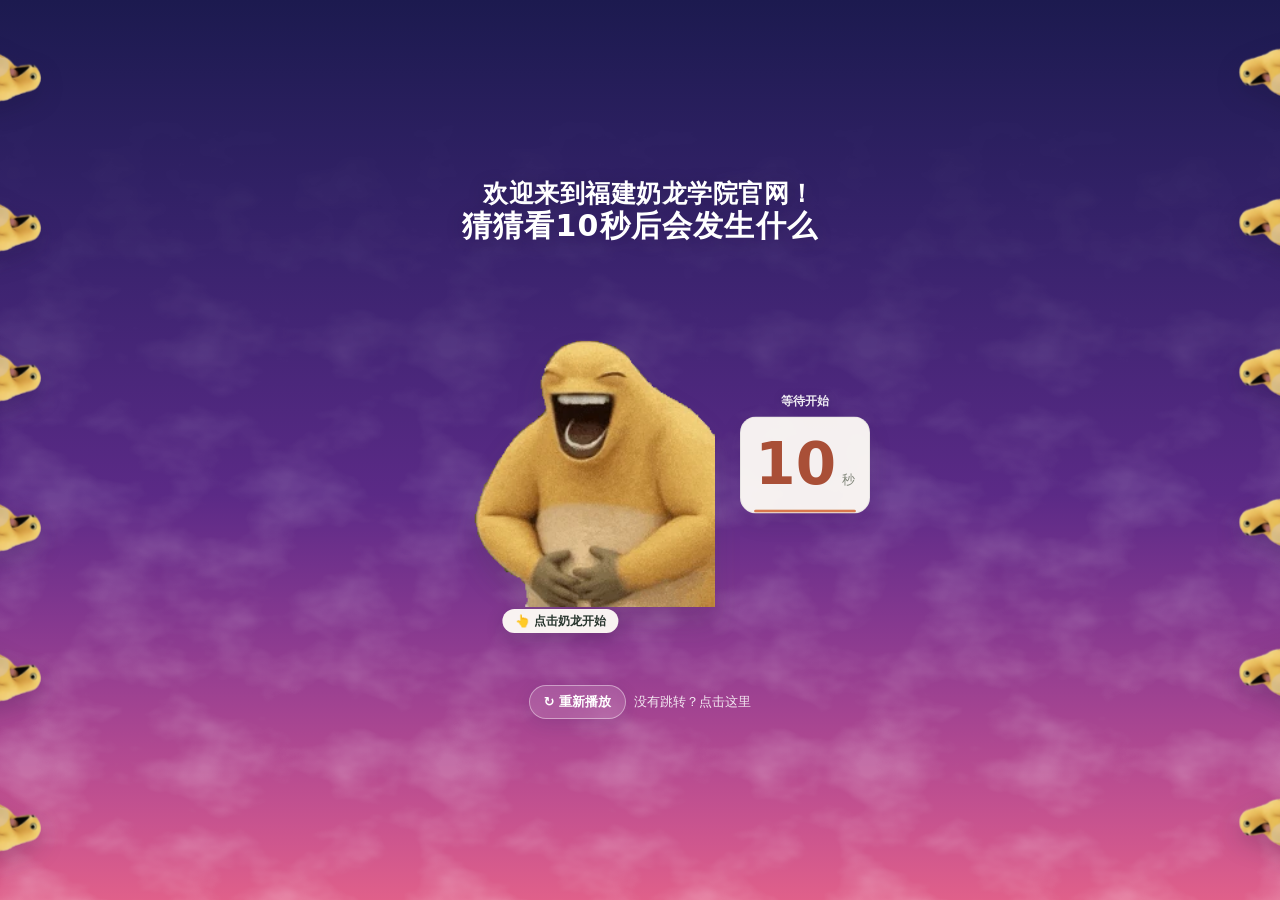
==== mobile.html @ 8c5dec79 "Start audio animation and countdown on mascot click" ====
<!doctype html>
<html lang="zh-CN">
<head>
  <meta charset="UTF-8" />
  <meta name="viewport" content="width=device-width, initial-scale=1.0, viewport-fit=cover" />
  <meta name="theme-color" content="#f4f1e8" />
  <meta name="description" content="奶龙正在大笑，倒计时结束后自动跳转。" />
  <title>三明学院</title>
  <script>window.__nailongPageOpenedAt = performance.now();</script>
  <link rel="preload" href="assets/mascot-sprite.png?v=20261111e" as="image" type="image/png" />
  <link rel="preload" href="assets/nailong-edge-transparent.png" as="image" type="image/png" />
  <link rel="stylesheet" href="mobile.css?v=20261111e" />
  <script src="mobile.js?v=20261111e" defer></script>
</head>
<body class="grad-028 mobile-page">
  <main class="page-shell">
<h1>&nbsp;&nbsp;欢迎来到福建奶龙学院官网！</h1>
    <h1>猜猜看10秒后会发生什么</h1> 
    <section class="showcase" id="showcase" aria-label="点击奶龙开始 10 秒倒计时">
      <div class="mascot-wrap" id="mascotWrap" role="button" tabindex="0" aria-label="点击奶龙开始播放声音、动画和倒计时">
        <img
          class="mascot mascot-poster"
          id="mascot"
          src="assets/mascot-laugh-poster.png"
          alt="正在捧腹大笑的奶龙"
          width="240"
          height="240"
          draggable="false"
        />
        <div class="mascot-frames" id="mascotFrames" aria-hidden="true"></div>
        <span class="mascot-play-hint" aria-hidden="true">👆 点击奶龙开始</span>
      </div>

      <div class="countdown-card" id="countdownCard" aria-label="10 秒倒计时">
        <span class="countdown-label" id="countdownLabel">等待开始</span>
        <strong class="countdown-digit" id="countdownDigit" aria-live="assertive">10</strong>
        <span class="countdown-unit">秒</span>
        <div class="countdown-track" aria-hidden="true"><span id="countdownProgress"></span></div>
      </div>
    </section>

    <div class="page-actions">
      <button class="sound-button" id="soundButton" type="button" hidden>开启声音（点击页面也可开启）</button>
      <button class="replay-button" id="replayButton" type="button" aria-label="刷新页面并重新开始 10 秒倒计时">↻ 重新播放</button>
      <a class="manual-link" id="manualLink" href="https://www.fjsmu.edu.cn" rel="noopener noreferrer">没有跳转？点击这里</a>
    </div>
  </main>

  <div class="edge-mascots" aria-hidden="true">
    <div class="edge-mascot edge-mascot--left" style="--row: 0;">
      <div class="edge-mascot__pose">
        <img class="edge-mascot__image" src="assets/nailong-edge-transparent.png" alt="" draggable="false" />
      </div>
    </div>
    <div class="edge-mascot edge-mascot--left" style="--row: 1;">
      <div class="edge-mascot__pose">
        <img class="edge-mascot__image" src="assets/nailong-edge-transparent.png" alt="" draggable="false" />
      </div>
    </div>
    <div class="edge-mascot edge-mascot--left" style="--row: 2;">
      <div class="edge-mascot__pose">
        <img class="edge-mascot__image" src="assets/nailong-edge-transparent.png" alt="" draggable="false" />
      </div>
    </div>
    <div class="edge-mascot edge-mascot--left" style="--row: 3;">
      <div class="edge-mascot__pose">
        <img class="edge-mascot__image" src="assets/nailong-edge-transparent.png" alt="" draggable="false" />
      </div>
    </div>
    <div class="edge-mascot edge-mascot--left" style="--row: 4;">
      <div class="edge-mascot__pose">
        <img class="edge-mascot__image" src="assets/nailong-edge-transparent.png" alt="" draggable="false" />
      </div>
    </div>
    <div class="edge-mascot edge-mascot--left" style="--row: 5;">
      <div class="edge-mascot__pose">
        <img class="edge-mascot__image" src="assets/nailong-edge-transparent.png" alt="" draggable="false" />
      </div>
    </div>
    <div class="edge-mascot edge-mascot--right" style="--row: 0;">
      <div class="edge-mascot__pose">
        <img class="edge-mascot__image" src="assets/nailong-edge-transparent.png" alt="" draggable="false" />
      </div>
    </div>
    <div class="edge-mascot edge-mascot--right" style="--row: 1;">
      <div class="edge-mascot__pose">
        <img class="edge-mascot__image" src="assets/nailong-edge-transparent.png" alt="" draggable="false" />
      </div>
    </div>
    <div class="edge-mascot edge-mascot--right" style="--row: 2;">
      <div class="edge-mascot__pose">
        <img class="edge-mascot__image" src="assets/nailong-edge-transparent.png" alt="" draggable="false" />
      </div>
    </div>
    <div class="edge-mascot edge-mascot--right" style="--row: 3;">
      <div class="edge-mascot__pose">
        <img class="edge-mascot__image" src="assets/nailong-edge-transparent.png" alt="" draggable="false" />
      </div>
    </div>
    <div class="edge-mascot edge-mascot--right" style="--row: 4;">
      <div class="edge-mascot__pose">
        <img class="edge-mascot__image" src="assets/nailong-edge-transparent.png" alt="" draggable="false" />
      </div>
    </div>
    <div class="edge-mascot edge-mascot--right" style="--row: 5;">
      <div class="edge-mascot__pose">
        <img class="edge-mascot__image" src="assets/nailong-edge-transparent.png" alt="" draggable="false" />
      </div>
    </div>
  </div>

  <noscript>
    <p class="noscript-note">请启用 JavaScript，或<a href="https://www.fjsmu.edu.cn">直接访问目标网站</a>。</p>
  </noscript>

  <audio id="laughAudio" src="assets/nailong-laugh.mp3" preload="auto" loop playsinline></audio>
</body>
</html>
---- mobile.css ----
:root {
  color-scheme: light;
  --paper: #f4f1e8;
  --ink: #29372f;
  --muted: #858a7e;
  --accent: #d9784d;
  --accent-dark: #a94f37;
  --ease-pop: cubic-bezier(.2, .9, .25, 1.25);
}

* { box-sizing: border-box; }
html, body { min-width: 320px; min-height: 100%; }
body {
  min-height: 100vh;
  min-height: 100svh;
  margin: 0;
  overflow-x: hidden;
  color: #fff;
  background-color: #1c1a4f;
  background-image: linear-gradient(180deg, #1c1a4f, #5b2a86 55%, #e0608a);
  background-image: linear-gradient(180deg in oklch, #1c1a4f, #5b2a86 55%, #e0608a);
  background-attachment: fixed;
  font-family: ui-sans-serif, system-ui, -apple-system, BlinkMacSystemFont, "Segoe UI", "PingFang SC", "Microsoft YaHei", sans-serif;
}

.page-shell {
  position: relative;
  z-index: 1;
  display: flex;
  width: min(100% - 40px, 780px);
  min-height: 100vh;
  min-height: 100svh;
  margin: 0 auto;
  padding: 28px 0 22px;
  align-items: center;
  flex-direction: column;
  justify-content: center;
}

h1 {
  margin: 0 0 -2px;
  color: #fff;
  text-shadow: 0 2px 18px rgba(25, 15, 55, .24);
  font-size: clamp(25px, 4vw, 34px);
  font-weight: 850;
  letter-spacing: .04em;
}

.showcase {
  position: relative;
  isolation: isolate;
  width: min(100%, 760px);
  height: 500px;
}

.mascot-wrap {
  position: absolute;
  z-index: 2;
  top: 50%;
  left: 3%;
  display: grid;
  width: min(66%, 420px);
  place-items: center;
  transform: translateY(-50%);
  transform-origin: 50% 75%;
}

.mascot {
  display: block;
  width: 100%;
  height: auto;
  object-fit: contain;
  user-select: none;
  -webkit-user-drag: none;
  filter: drop-shadow(0 16px 13px rgba(56, 63, 48, .12));
}

/* 右侧倒计时：保持简洁，不使用环形或圆形底图。 */
.countdown-card {
  position: absolute;
  z-index: 12;
  top: 50%;
  right: clamp(8px, 5vw, 42px);
  display: flex;
  min-width: 126px;
  align-items: baseline;
  justify-content: center;
  gap: 6px;
  padding: 17px 14px 20px;
  border: 1px solid rgba(41, 55, 47, .07);
  border-radius: 16px;
  color: var(--ink);
  background: rgba(255, 253, 247, .94);
  box-shadow: 0 8px 26px rgba(48, 57, 45, .08);
  transform: translateY(-50%);
}

.countdown-label {
  position: absolute;
  top: -25px;
  left: 0;
  width: 100%;
  color: rgba(255, 255, 255, .9);
  font-size: 12px;
  font-weight: 650;
  text-align: center;
  text-shadow: 0 1px 8px rgba(25, 15, 55, .25);
}

.countdown-digit {
  min-width: 54px;
  color: var(--accent-dark);
  font-size: 58px;
  font-weight: 900;
  line-height: 1;
  text-align: center;
  font-variant-numeric: tabular-nums;
}

.countdown-digit.pop { animation: digitPop .42s var(--ease-pop); }
.countdown-unit { color: var(--muted); font-size: 13px; }

.countdown-track {
  position: absolute;
  right: 13px;
  bottom: 0;
  left: 13px;
  height: 3px;
  overflow: hidden;
  border-radius: 3px;
  background: #e8e3d8;
}

.countdown-track span {
  display: block;
  width: 100%;
  height: 100%;
  border-radius: inherit;
  background: var(--accent);
  transform: scaleX(1);
  transform-origin: left center;
  transition: transform .9s linear;
}

.page-actions {
  display: flex;
  min-height: 30px;
  align-items: center;
  justify-content: center;
  flex-wrap: wrap;
  gap: 12px 18px;
}

.manual-link {
  color: rgba(255, 255, 255, .88);
  font-size: 12px;
  text-decoration: none;
  text-underline-offset: 3px;
}
.manual-link:hover { color: #fff; text-decoration: underline; }

.sound-button {
  padding: 7px 12px;
  border: 1px solid #d9d2c3;
  border-radius: 999px;
  color: var(--ink);
  background: #fffdf7;
  font: inherit;
  font-size: 12px;
  cursor: pointer;
}
.sound-button[hidden] { display: none; }

.replay-button {
  display: inline-flex;
  min-height: 34px;
  align-items: center;
  justify-content: center;
  gap: 7px;
  padding: 7px 14px;
  border: 1px solid rgba(255, 255, 255, .42);
  border-radius: 999px;
  color: #fff;
  background: rgba(255, 255, 255, .13);
  box-shadow: 0 5px 18px rgba(28, 26, 79, .12);
  backdrop-filter: blur(8px);
  font: inherit;
  font-size: 12px;
  font-weight: 650;
  cursor: pointer;
  transition: background-color .18s ease, border-color .18s ease, transform .18s ease;
}
.replay-button:hover {
  border-color: rgba(255, 255, 255, .72);
  background: rgba(255, 255, 255, .22);
  transform: translateY(-1px);
}
.replay-button:active { transform: translateY(0); }
.replay-button:focus-visible,
.sound-button:focus-visible,
.manual-link:focus-visible {
  outline: 2px solid #fff;
  outline-offset: 3px;
}

.sound-button:hover { border-color: var(--accent); }

.noscript-note {
  position: fixed;
  right: 16px;
  bottom: 16px;
  left: 16px;
  margin: 0;
  padding: 12px 16px;
  border-radius: 10px;
  color: var(--ink);
  background: #fffdf7;
  text-align: center;
}
.noscript-note a { color: var(--accent-dark); }

@media (max-width: 600px) {
  .page-shell { width: min(100% - 24px, 480px); padding: 20px 0 16px; }
  h1 { margin-bottom: 0; font-size: 27px; }
  .showcase { height: min(112vw, 430px); min-height: 300px; }
  .mascot-wrap { left: 0; width: 72%; }
  .countdown-card {
    right: 2px;
    min-width: 82px;
    gap: 3px;
    padding: 13px 5px 16px;
    border-radius: 13px;
  }
  .countdown-label { top: -22px; font-size: 11px; }
  .countdown-digit { min-width: 45px; font-size: 47px; }
  .countdown-unit { font-size: 12px; }
  .countdown-track { right: 9px; left: 9px; }
  .page-actions { min-height: 34px; }
}

@media (prefers-reduced-motion: reduce) {
  *, *::before, *::after { animation-duration: .01ms !important; animation-iteration-count: 1 !important; transition-duration: .01ms !important; }
}

/* Dusk gradient is now the full-page backdrop, not a standalone card. */
body.grad-028 {
  position: relative;
  isolation: isolate;
}

body.grad-028::before {
  content: "";
  position: fixed;
  inset: 0;
  z-index: 0;
  background: url("data:image/svg+xml,%3Csvg xmlns='http://www.w3.org/2000/svg' width='420' height='420'%3E%3Cfilter id='m' x='0' y='0' width='100%25' height='100%25'%3E%3CfeTurbulence type='fractalNoise' baseFrequency='.011 .02' numOctaves='4' seed='3' stitchTiles='stitch'/%3E%3CfeColorMatrix values='0 0 0 0 1 0 0 0 0 1 0 0 0 0 1 2.4 0 0 0 -1'/%3E%3C/filter%3E%3Crect width='100%25' height='100%25' filter='%75rl(%23m)'/%3E%3C/svg%3E") 0 0 / 420px 420px;
  opacity: .22;
  mask: linear-gradient(to top, #000 8%, #0000 90%);
  animation: grad-028-drift 70s linear infinite;
  pointer-events: none;
}

@keyframes grad-028-drift {
  to { background-position: 420px 0; }
}

@media (prefers-reduced-motion: reduce) {
  body.grad-028::before {
    animation: none !important;
    transition: none !important;
  }
}


/* 左右双列循环弹射：每列由上至下错峰启动，持续循环到页面 10 秒跳转。 */
.page-shell { z-index: 2; }
.edge-mascots {
  position: fixed;
  z-index: 8;
  inset: 0;
  overflow: hidden;
  pointer-events: none;
  user-select: none;
}
.edge-mascot {
  position: absolute;
  top: calc(var(--row) * 16.6667% + 8.3333%);
  display: block;
  width: clamp(76px, 9vw, 112px);
  aspect-ratio: 504 / 495;
  filter: drop-shadow(0 9px 12px rgba(20, 13, 45, .2));
  will-change: transform;
  -webkit-user-drag: none;
  --cycle-duration: 1.65s;
  --row-delay: calc(var(--row) * .19s);
}
.edge-mascot__pose {
  width: 100%;
  height: 100%;
  transform-origin: 50% 50%;
  will-change: transform;
}
.edge-mascot__image {
  display: block;
  width: 100%;
  height: 100%;
  object-fit: contain;
  user-select: none;
  -webkit-user-drag: none;
}

/* 左列：从左侧屏幕外向右弹入；每轮弹射后立即进入下一轮。 */
.edge-mascot--left {
  left: -7px;
  transform: translate(-128%, -50%);
  animation: edge-pop-left var(--cycle-duration) cubic-bezier(.16, .88, .25, 1) var(--row-delay) infinite both;
}
.edge-mascot--left .edge-mascot__pose {
  animation: edge-pop-squash-x var(--cycle-duration) ease-out var(--row-delay) infinite both;
}
.edge-mascot--left .edge-mascot__image { transform: rotate(90deg); }

/* 右列相对左列错开 0.08 秒；两列均保持从上至下的弹射顺序。 */
.edge-mascot--right {
  right: -7px;
  transform: translate(128%, -50%);
  animation: edge-pop-right var(--cycle-duration) cubic-bezier(.16, .88, .25, 1) calc(var(--row-delay) + .08s) infinite both;
}
.edge-mascot--right .edge-mascot__pose {
  animation: edge-pop-squash-x var(--cycle-duration) ease-out calc(var(--row-delay) + .08s) infinite both;
}
.edge-mascot--right .edge-mascot__image { transform: rotate(-90deg); }

/* 单次弹射仍为 0.62 秒；剩余时间保持在边缘。1.65 秒后从屏幕外重新弹入。 */
@keyframes edge-pop-left {
  0%    { transform: translate(-128%, -50%) rotate(-8deg); }
  14.3% { transform: translate(-17%, -50%) rotate(4.2deg); }
  21.1% { transform: translate(-37%, -50%) rotate(-2.8deg); }
  26.7% { transform: translate(-25%, -50%) rotate(1.7deg); }
  31.6% { transform: translate(-33%, -50%) rotate(-.9deg); }
  35.3% { transform: translate(-29%, -50%) rotate(.35deg); }
  37.6%, 100% { transform: translate(-30%, -50%) rotate(0); }
}
@keyframes edge-pop-right {
  0%    { transform: translate(128%, -50%) rotate(8deg); }
  14.3% { transform: translate(17%, -50%) rotate(-4.2deg); }
  21.1% { transform: translate(37%, -50%) rotate(2.8deg); }
  26.7% { transform: translate(25%, -50%) rotate(-1.7deg); }
  31.6% { transform: translate(33%, -50%) rotate(.9deg); }
  35.3% { transform: translate(29%, -50%) rotate(-.35deg); }
  37.6%, 100% { transform: translate(30%, -50%) rotate(0); }
}
@keyframes edge-pop-squash-x {
  0%    { transform: scale(.78, .92); }
  14.3% { transform: scale(1.16, .88); }
  21.1% { transform: scale(.86, 1.12); }
  26.7% { transform: scale(1.07, .96); }
  31.6% { transform: scale(.95, 1.04); }
  35.3% { transform: scale(1.015, .995); }
  37.6%, 100% { transform: scale(1, 1); }
}

@media (max-width: 600px) {
  .edge-mascot { width: clamp(54px, 16vw, 82px); }
  .edge-mascot--left { left: -5px; }
  .edge-mascot--right { right: -5px; }
}

@media (prefers-reduced-motion: reduce) {
  .edge-mascot,
  .edge-mascot__pose {
    animation: none !important;
    will-change: auto;
  }
  .edge-mascot--left { transform: translate(-30%, -50%); }
  .edge-mascot--right { transform: translate(30%, -50%); }
  .edge-mascot__pose { transform: none; }
}

/* ===== 中间奶龙：点击后逐帧播放 PNG 精灵图 =====
   精灵图为 8 列 × 8 行，每格 244px（59 帧）。JavaScript 每 100ms
   修改 background-position，不依赖 GIF/动态 WebP/Canvas，
   在微信内置浏览器中也能稳定逐帧播放。 */
.mascot-wrap {
  cursor: pointer;
  -webkit-tap-highlight-color: transparent;
  -webkit-touch-callout: none;
  touch-action: manipulation;
}

.mascot-wrap:focus-visible {
  border-radius: 18px;
  outline: 3px solid rgba(255, 255, 255, .9);
  outline-offset: 6px;
}

.mascot-poster { transition: transform .15s ease; }
.mascot-wrap:active .mascot-poster { transform: scale(.975); }

.mascot-play-hint {
  position: absolute;
  z-index: 4;
  top: calc(100% + 6px);
  left: 50%;
  padding: 5px 14px;
  border-radius: 999px;
  color: var(--ink);
  background: rgba(255, 253, 247, .95);
  box-shadow: 0 6px 18px rgba(20, 13, 45, .2);
  font-size: 13px;
  font-weight: 700;
  line-height: 1.35;
  white-space: nowrap;
  pointer-events: none;
  transform: translateX(-50%);
  transition: opacity .2s ease, visibility .2s ease;
}

body.experience-started .mascot-play-hint {
  opacity: 0;
  visibility: hidden;
}

.mascot-frames {
  position: absolute;
  inset: 0;
  display: none;
  background-repeat: no-repeat;
  background-position: 0 0;
  background-size: 800% 800%;
  pointer-events: none;
  filter: drop-shadow(0 16px 13px rgba(56, 63, 48, .12));
}

/* 第一帧精灵图就位后才隐藏静态图，避免点击瞬间闪白。 */
.mascot-wrap.is-frames-playing .mascot-poster { visibility: hidden; }
.mascot-wrap.is-frames-playing .mascot-frames { display: block; }


/* ===== 独立手机页 mobile.html 的专用适配 ===== */
html {
  -webkit-text-size-adjust: 100%;
  text-size-adjust: 100%;
}

body.mobile-page {
  min-height: 100svh;
  overscroll-behavior-y: none;
}

.mobile-page .page-shell {
  width: min(100% - 20px, 460px);
  padding-top: calc(18px + env(safe-area-inset-top));
  padding-bottom: calc(20px + env(safe-area-inset-bottom));
}

.mobile-page h1:first-of-type {
  font-size: clamp(19px, 6vw, 25px);
  line-height: 1.2;
  letter-spacing: .02em;
  white-space: nowrap;
}

.mobile-page h1:nth-of-type(2) {
  font-size: clamp(24px, 7vw, 30px);
  line-height: 1.25;
}

.mobile-page .showcase {
  height: clamp(320px, 113vw, 440px);
  min-height: 0;
  margin-top: 2px;
}

.mobile-page .mascot-wrap {
  top: 47%;
  left: -1%;
  width: min(72%, 310px);
}

.mobile-page .countdown-card {
  right: 0;
}

.mobile-page .page-actions {
  flex-wrap: wrap;
  justify-content: center;
  gap: 8px;
}

.mobile-page .sound-button,
.mobile-page .replay-button,
.mobile-page .manual-link {
  font-size: 13px;
}

.mobile-page .edge-mascot {
  width: clamp(50px, 14vw, 74px);
}

.mobile-page .mascot-play-hint {
  top: calc(100% + 2px);
  padding: 4px 12px;
  font-size: 12px;
}
/* 小屏/矮屏手机：收拢纵向间距，尽量让倒计时、奶龙和按钮都留在首屏。 */
@media (max-width: 340px), (max-height: 560px) {
  .mobile-page .page-shell {
    padding-top: calc(12px + env(safe-area-inset-top));
    padding-bottom: calc(12px + env(safe-area-inset-bottom));
  }

  .mobile-page h1:nth-of-type(2) {
    font-size: clamp(21px, 6.8vw, 24px);
  }

  .mobile-page .showcase {
    height: clamp(292px, 105vw, 330px);
  }

  .mobile-page .mascot-wrap {
    width: min(66%, 205px);
  }

  .mobile-page .countdown-card {
    padding: 11px 5px 14px;
  }

  .mobile-page .countdown-digit {
    font-size: 43px;
  }

  .mobile-page .page-actions {
    gap: 5px 10px;
  }

  .mobile-page .sound-button,
  .mobile-page .replay-button,
  .mobile-page .manual-link {
    font-size: 12px;
  }
}
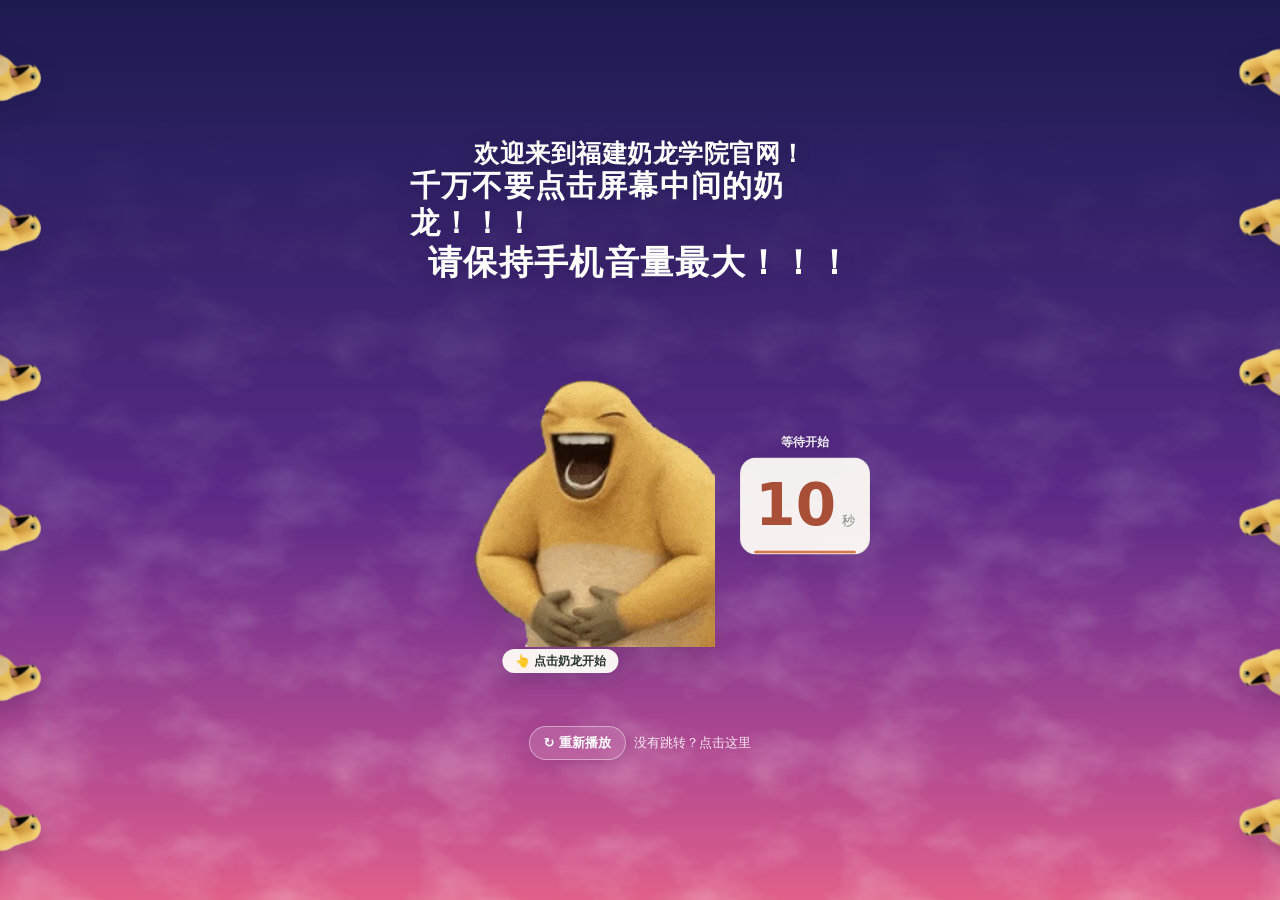
==== commit 616792e9: "Update countdown warning headings" ====
--- a/mobile.html
+++ b/mobile.html
@@ -14,8 +14,9 @@
 </head>
 <body class="grad-028 mobile-page">
   <main class="page-shell">
-<h1>&nbsp;&nbsp;欢迎来到福建奶龙学院官网！</h1>
-    <h1>猜猜看10秒后会发生什么</h1> 
+<h1>欢迎来到福建奶龙学院官网！</h1>
+    <h1>千万不要点击屏幕中间的奶龙！！！</h1> 
+    <h1>请保持手机音量最大！！！</h1> 
     <section class="showcase" id="showcase" aria-label="点击奶龙开始 10 秒倒计时">
       <div class="mascot-wrap" id="mascotWrap" role="button" tabindex="0" aria-label="点击奶龙开始播放声音、动画和倒计时">
         <img
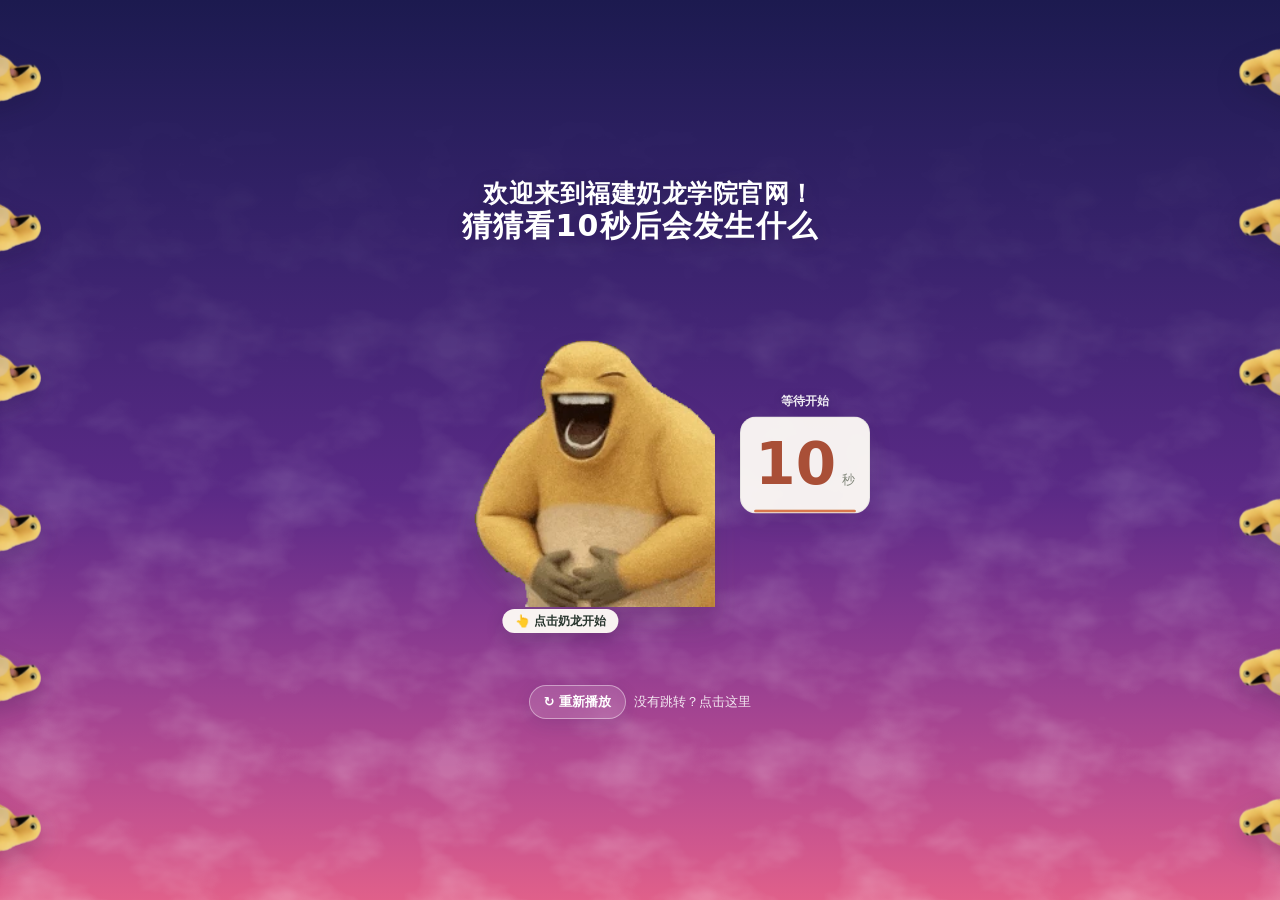
==== commit 63af5f13: "Revert "Update countdown warning headings" This reverts commit 616792e9a35942b30bf94b9d15f4371314923" ====
--- a/mobile.html
+++ b/mobile.html
@@ -14,9 +14,8 @@
 </head>
 <body class="grad-028 mobile-page">
   <main class="page-shell">
-<h1>欢迎来到福建奶龙学院官网！</h1>
-    <h1>千万不要点击屏幕中间的奶龙！！！</h1> 
-    <h1>请保持手机音量最大！！！</h1> 
+<h1>&nbsp;&nbsp;欢迎来到福建奶龙学院官网！</h1>
+    <h1>猜猜看10秒后会发生什么</h1> 
     <section class="showcase" id="showcase" aria-label="点击奶龙开始 10 秒倒计时">
       <div class="mascot-wrap" id="mascotWrap" role="button" tabindex="0" aria-label="点击奶龙开始播放声音、动画和倒计时">
         <img
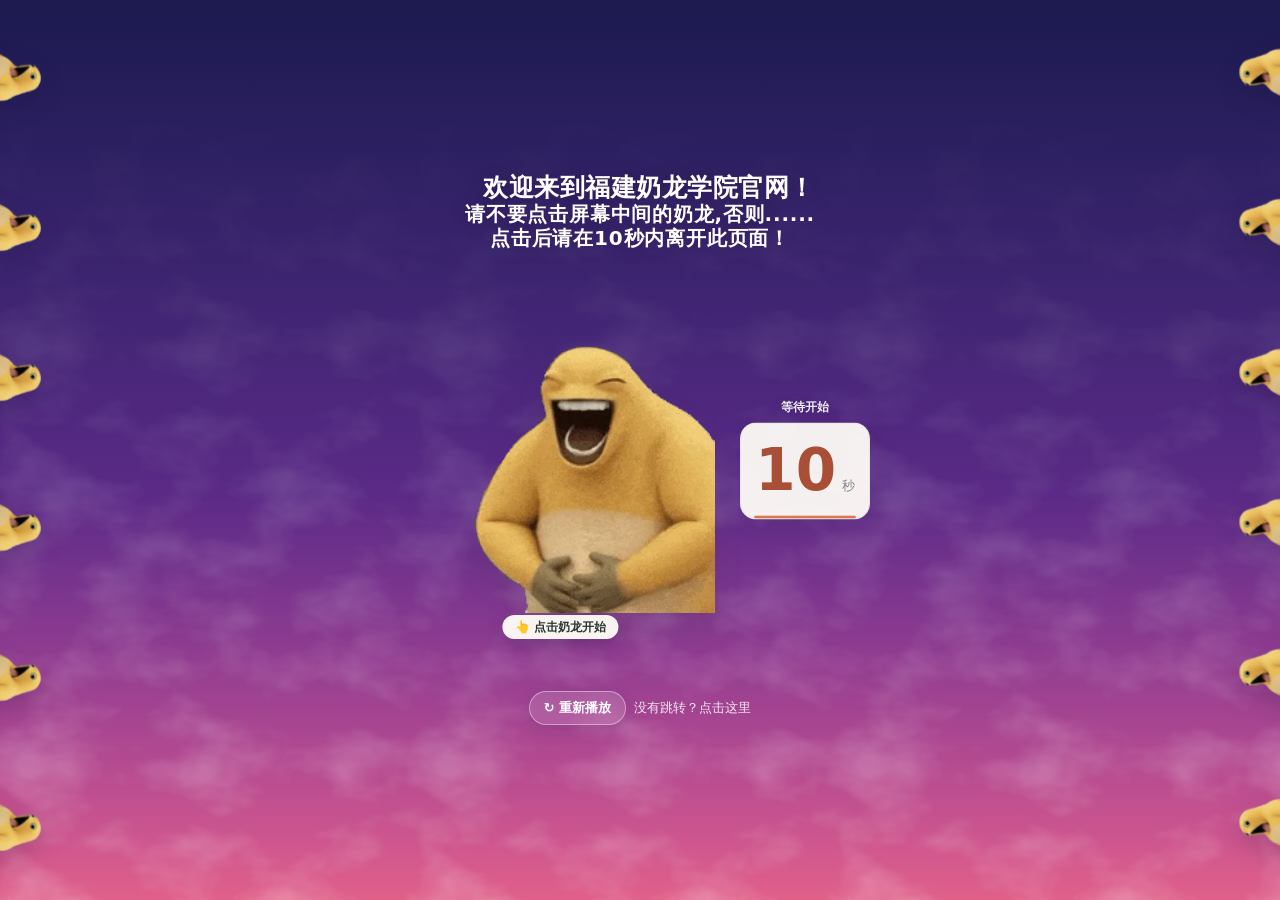
==== commit 72b8f970: "Update warning headlines on desktop and mobile" ====
--- a/mobile.html
+++ b/mobile.html
@@ -7,15 +7,17 @@
   <meta name="description" content="奶龙正在大笑，倒计时结束后自动跳转。" />
   <title>三明学院</title>
   <script>window.__nailongPageOpenedAt = performance.now();</script>
-  <link rel="preload" href="assets/mascot-sprite.png?v=20261111e" as="image" type="image/png" />
+  <link rel="preload" href="assets/mascot-sprite-30.webp?v=20261111g" as="image" type="image/webp" fetchpriority="high" />
   <link rel="preload" href="assets/nailong-edge-transparent.png" as="image" type="image/png" />
-  <link rel="stylesheet" href="mobile.css?v=20261111e" />
-  <script src="mobile.js?v=20261111e" defer></script>
+  <link rel="stylesheet" href="mobile.css?v=20261112a" />
+  <script src="mobile.js?v=20261111g" defer></script>
+  <script src="stats.js?v=20261112a" defer></script>
 </head>
 <body class="grad-028 mobile-page">
   <main class="page-shell">
 <h1>&nbsp;&nbsp;欢迎来到福建奶龙学院官网！</h1>
-    <h1>猜猜看10秒后会发生什么</h1> 
+    <h1>请不要点击屏幕中间的奶龙,否则......</h1>
+        <h1>点击后请在10秒内离开此页面！</h1> 
     <section class="showcase" id="showcase" aria-label="点击奶龙开始 10 秒倒计时">
       <div class="mascot-wrap" id="mascotWrap" role="button" tabindex="0" aria-label="点击奶龙开始播放声音、动画和倒计时">
         <img
@@ -43,6 +45,12 @@
       <button class="sound-button" id="soundButton" type="button" hidden>开启声音（点击页面也可开启）</button>
       <button class="replay-button" id="replayButton" type="button" aria-label="刷新页面并重新开始 10 秒倒计时">↻ 重新播放</button>
       <a class="manual-link" id="manualLink" href="https://www.fjsmu.edu.cn" rel="noopener noreferrer">没有跳转？点击这里</a>
+    </div>
+
+    <div class="visit-stats" id="visitStats" aria-live="polite" hidden>
+      <span class="visit-stats__item">总访问量 <strong id="vercount_value_site_pv">--</strong> 次</span>
+      <span class="visit-stats__sep" aria-hidden="true">·</span>
+      <span class="visit-stats__item">访客 <strong id="vercount_value_site_uv">--</strong> 人</span>
     </div>
   </main>
 
--- a/mobile.css
+++ b/mobile.css
@@ -461,9 +461,12 @@
   white-space: nowrap;
 }
 
-.mobile-page h1:nth-of-type(2) {
-  font-size: clamp(24px, 7vw, 30px);
-  line-height: 1.25;
+.mobile-page h1:nth-of-type(2),
+.mobile-page h1:nth-of-type(3) {
+  max-width: 100%;
+  font-size: clamp(14px, 4.9vw, 20px);
+  line-height: 1.3;
+  white-space: nowrap;
 }
 
 .mobile-page .showcase {
@@ -487,6 +490,35 @@
   justify-content: center;
   gap: 8px;
 }
+
+/* 访客统计：手机端同样显示成居中的小胶囊。 */
+.mobile-page .visit-stats {
+  display: inline-flex;
+  min-height: 24px;
+  align-items: center;
+  justify-content: center;
+  gap: 7px;
+  margin-top: 8px;
+  padding: 4px 10px;
+  border: 1px solid rgba(255, 255, 255, .22);
+  border-radius: 999px;
+  color: rgba(255, 255, 255, .92);
+  background: rgba(28, 26, 79, .34);
+  font-size: 12px;
+  line-height: 1;
+  letter-spacing: .02em;
+}
+
+.mobile-page .visit-stats[hidden] { display: none; }
+
+.mobile-page .visit-stats strong {
+  color: #fff;
+  font-weight: 800;
+  font-variant-numeric: tabular-nums;
+  text-shadow: 0 1px 2px rgba(24, 12, 60, .35);
+}
+
+.mobile-page .visit-stats__sep { opacity: .4; }
 
 .mobile-page .sound-button,
 .mobile-page .replay-button,
@@ -510,8 +542,11 @@
     padding-bottom: calc(12px + env(safe-area-inset-bottom));
   }
 
-  .mobile-page h1:nth-of-type(2) {
-    font-size: clamp(21px, 6.8vw, 24px);
+  .mobile-page h1:nth-of-type(2),
+  .mobile-page h1:nth-of-type(3) {
+    font-size: clamp(12px, 4.6vw, 16px);
+    line-height: 1.3;
+    white-space: nowrap;
   }
 
   .mobile-page .showcase {
@@ -532,6 +567,11 @@
 
   .mobile-page .page-actions {
     gap: 5px 10px;
+  }
+
+  .mobile-page .visit-stats {
+    margin-top: 6px;
+    font-size: 10.5px;
   }
 
   .mobile-page .sound-button,
@@ -539,4 +579,15 @@
   .mobile-page .manual-link {
     font-size: 12px;
   }
-}+}
+/* 精灵图仍在下载时，让静态图轻微晃动，提示已经响应点击。 */
+@keyframes mascot-waiting {
+  0%, 100% { transform: translateY(0) rotate(0); }
+  25%      { transform: translateY(-3px) rotate(-1.4deg); }
+  75%      { transform: translateY(2px) rotate(1.4deg); }
+}
+
+.mascot-wrap.is-waiting .mascot-poster {
+  visibility: visible;
+  animation: mascot-waiting .7s ease-in-out infinite;
+}
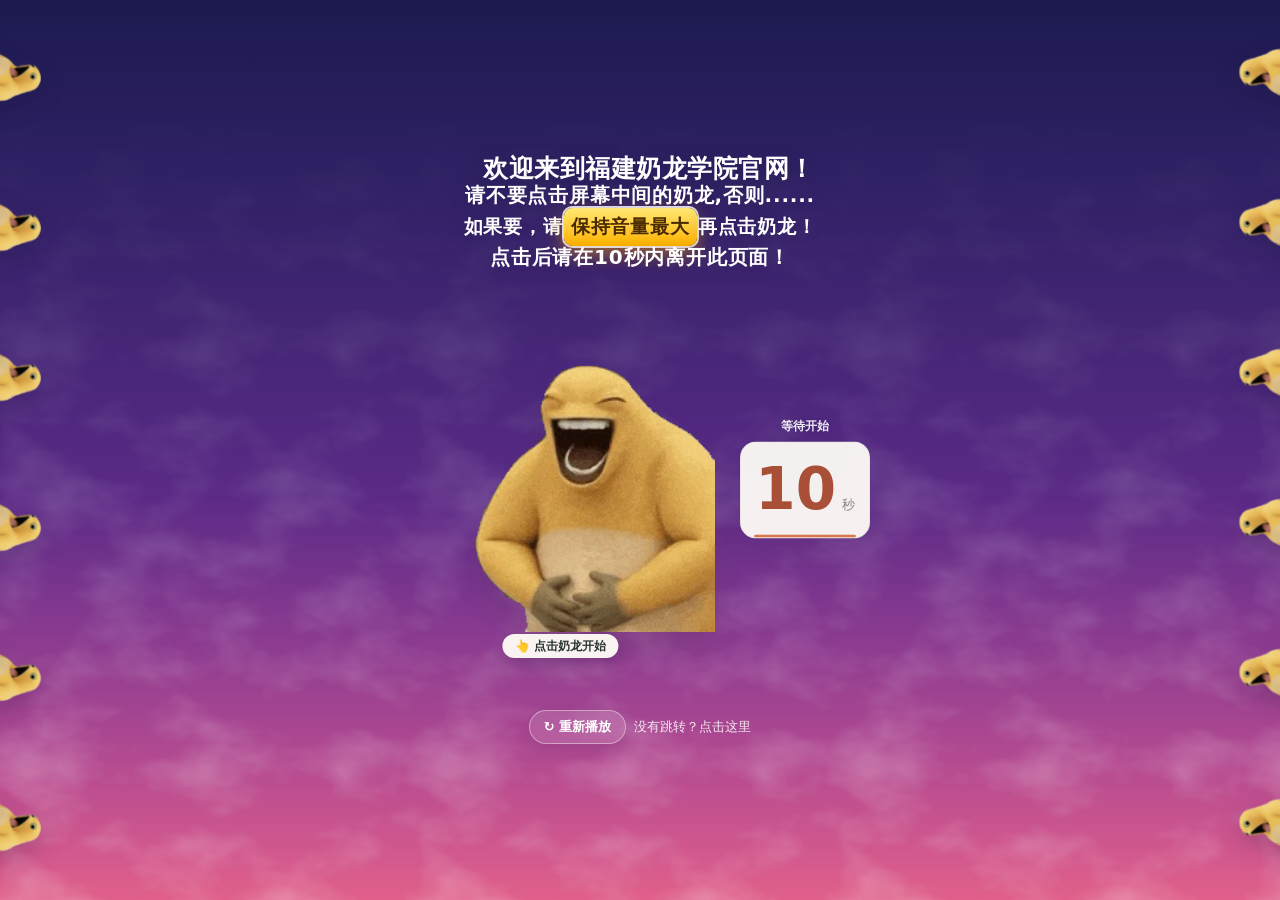
==== commit 479d0785: "Highlight volume hint on desktop and mobile" ====
--- a/mobile.html
+++ b/mobile.html
@@ -9,15 +9,16 @@
   <script>window.__nailongPageOpenedAt = performance.now();</script>
   <link rel="preload" href="assets/mascot-sprite-30.webp?v=20261111g" as="image" type="image/webp" fetchpriority="high" />
   <link rel="preload" href="assets/nailong-edge-transparent.png" as="image" type="image/png" />
-  <link rel="stylesheet" href="mobile.css?v=20261112a" />
+  <link rel="stylesheet" href="mobile.css?v=20261112b" />
   <script src="mobile.js?v=20261111g" defer></script>
   <script src="stats.js?v=20261112a" defer></script>
 </head>
 <body class="grad-028 mobile-page">
   <main class="page-shell">
 <h1>&nbsp;&nbsp;欢迎来到福建奶龙学院官网！</h1>
-    <h1>请不要点击屏幕中间的奶龙,否则......</h1>
-        <h1>点击后请在10秒内离开此页面！</h1> 
+    <h1 class="warn-line">请不要点击屏幕中间的奶龙,否则......</h1>
+    <h1 class="volume-hint">如果要，请<strong>保持音量最大</strong>再点击奶龙！</h1>
+        <h1 class="warn-line">点击后请在10秒内离开此页面！</h1> 
     <section class="showcase" id="showcase" aria-label="点击奶龙开始 10 秒倒计时">
       <div class="mascot-wrap" id="mascotWrap" role="button" tabindex="0" aria-label="点击奶龙开始播放声音、动画和倒计时">
         <img
--- a/mobile.css
+++ b/mobile.css
@@ -461,11 +461,31 @@
   white-space: nowrap;
 }
 
-.mobile-page h1:nth-of-type(2),
-.mobile-page h1:nth-of-type(3) {
+.mobile-page .warn-line {
   max-width: 100%;
   font-size: clamp(14px, 4.9vw, 20px);
   line-height: 1.3;
+  white-space: nowrap;
+}
+
+.mobile-page .volume-hint {
+  max-width: 100%;
+  margin-top: 2px;
+  font-size: clamp(15px, 5vw, 19px);
+  line-height: 1.8;
+  white-space: nowrap;
+}
+
+.mobile-page .volume-hint strong {
+  display: inline-block;
+  margin: 0 .06em;
+  padding: .06em .38em .16em;
+  border-radius: .44em;
+  color: #4a2a00;
+  background: linear-gradient(180deg, #ffe873, #ffb300);
+  box-shadow: 0 0 0 2px rgba(255, 255, 255, .8), 0 8px 20px rgba(255, 168, 0, .55);
+  font-weight: 900;
+  text-shadow: none;
   white-space: nowrap;
 }
 
@@ -542,11 +562,14 @@
     padding-bottom: calc(12px + env(safe-area-inset-bottom));
   }
 
-  .mobile-page h1:nth-of-type(2),
-  .mobile-page h1:nth-of-type(3) {
+  .mobile-page .warn-line {
     font-size: clamp(12px, 4.6vw, 16px);
     line-height: 1.3;
     white-space: nowrap;
+  }
+
+  .mobile-page .volume-hint {
+    font-size: clamp(12px, 4.5vw, 15px);
   }
 
   .mobile-page .showcase {
